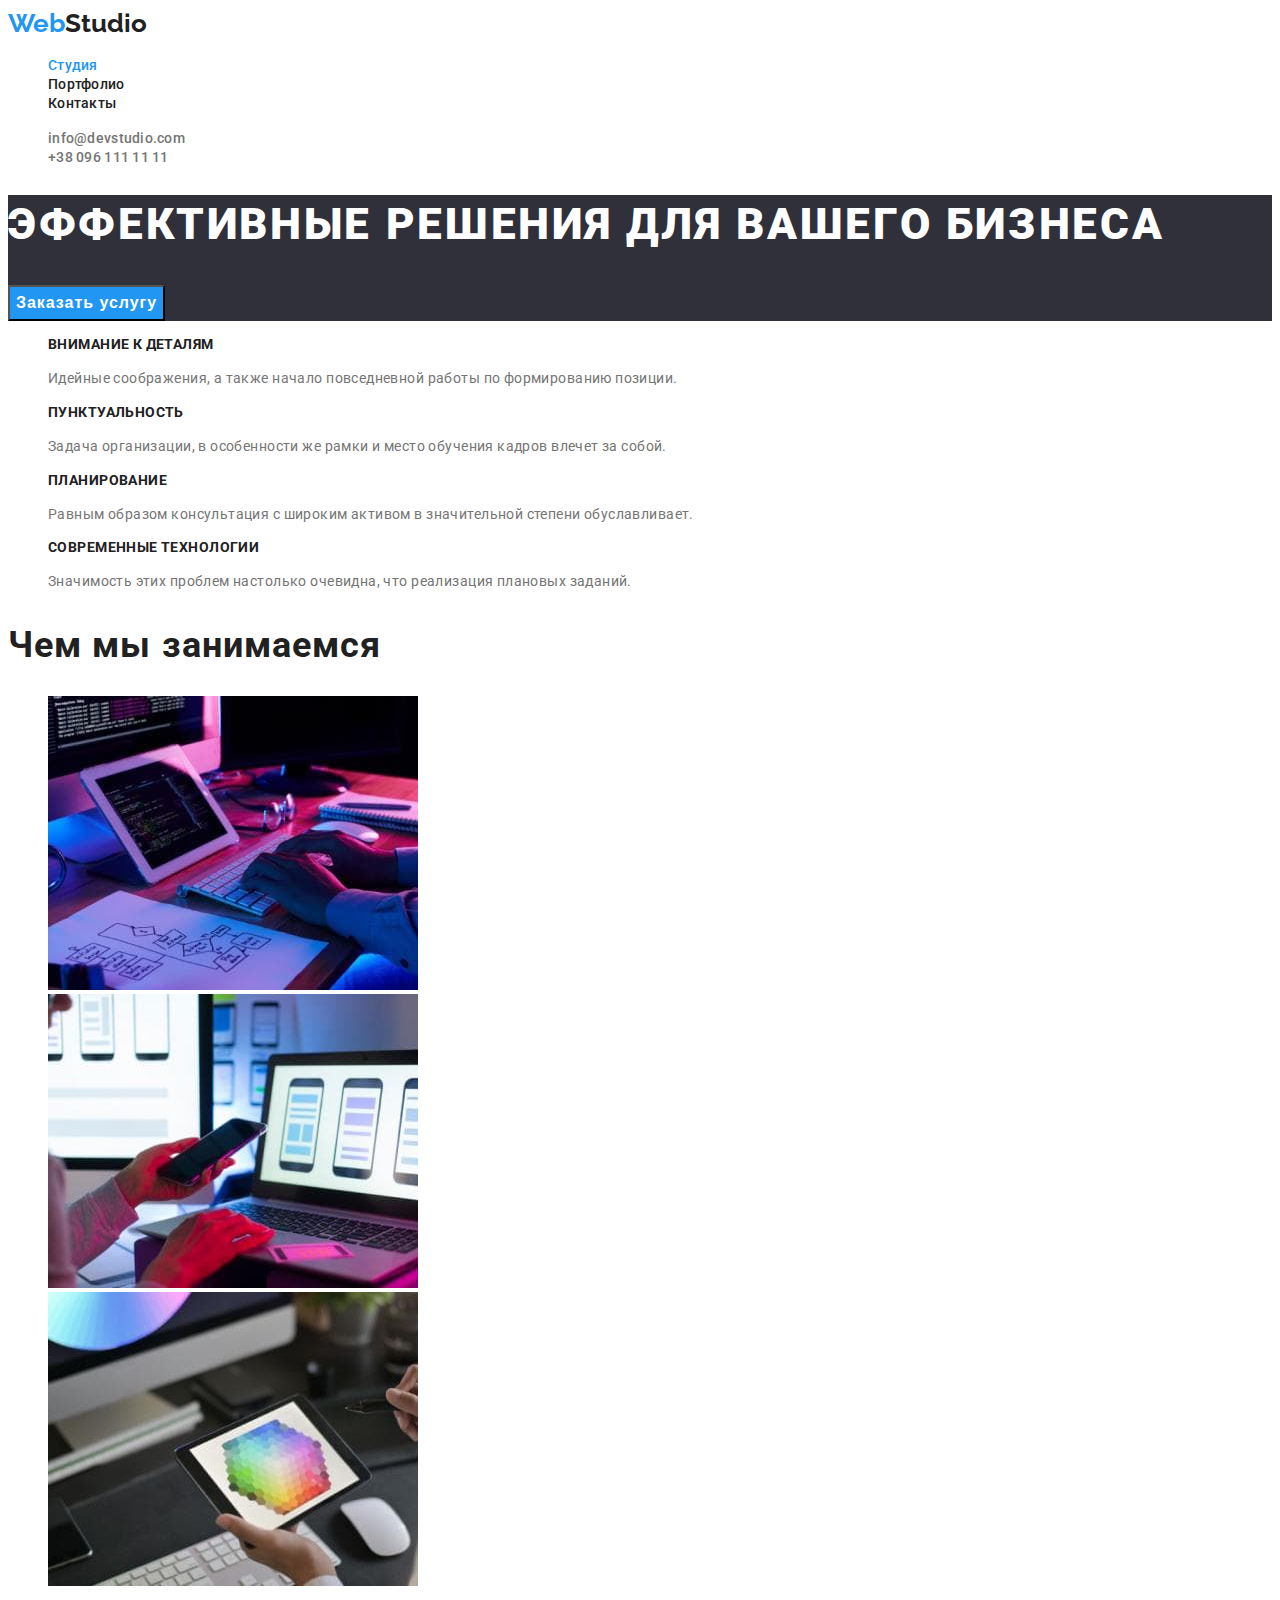
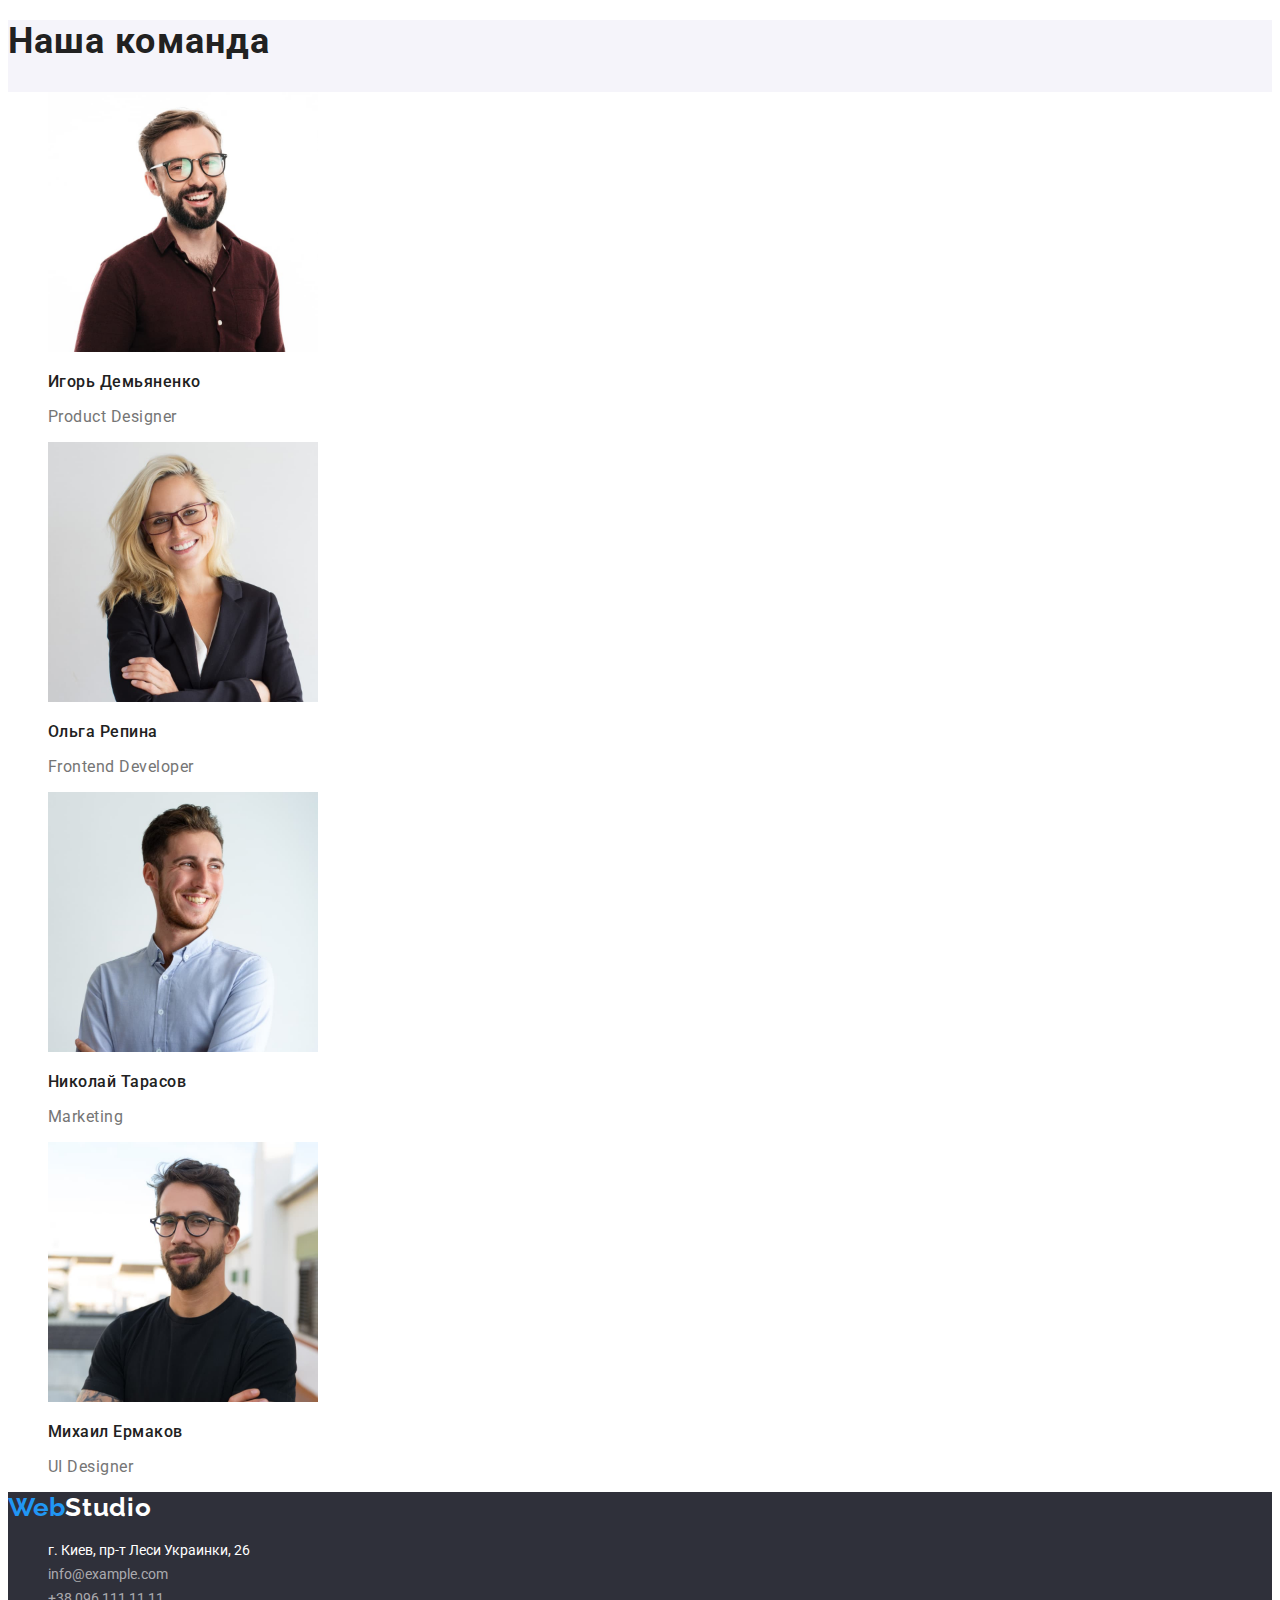
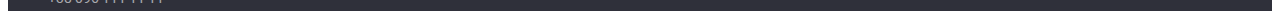
==== index.html @ 11a01b20 "hw3" ====
<!DOCTYPE html>
<html lang="ru">
  <head>
    <meta charset="UTF-8" />
    <meta http-equiv="X-UA-Compatible" content="IE=edge" />
    <meta name="viewport" content="width=device-width, initial-scale=1.0" />
    <title>Студия</title>
    <link href="https://fonts.googleapis.com/css2?family=Raleway:wght@700&family=Roboto:wght@400;500;700;900&display=swap" rel="stylesheet">
    <link rel="stylesheet" href="./css/styles.css">
  </head>
  <body>
    <header class="header">
      <a href="./index.html" class="logo"> Web<span class="studio">Studio</span> </a>
      <nav >
        <ul class="site-nav-list">
          <li><a href="./index.html" class="nav-link-current">Студия</a></li>
          <li><a href="./portfolio.html" class="nav-link">Портфолио</a></li>
          <li><a href="" class="nav-link">Контакты</a></li>
        </ul>
      </nav>
      <ul class="contacts">
      <li><a href="mailto:info@devstudio.com" class="mail">info@devstudio.com</a></li>
      <li><a href="tel:+380961111111" class="phone">+38 096 111 11 11</a></li>
      </ul>
    </header>
    <main >
      <section class="main-section">
        <h1 class="main-title"> Эффективные решения для вашего бизнеса</h1>
        <button type="button" class="button" >Заказать услугу</button>
      </section>

      <section>
        <!-- <h2>Особености</h2> -->
        <ul class="features">
          <li class="features-item"> <h3 class="features-title">Внимание к деталям</h3>
          <p class="features-text">Идейные соображения, а также начало повседневной работы по формированию позиции.</p></li>
          <li class="features-item"><h3 class="features-title"> Пунктуальность</h3>
          <p class="features-text">Задача организации, в особенности же рамки и место обучения кадров влечет за собой.</p> </li>
          <li class="features-item"><h3 class="features-title"> Планирование</h3>
          <p class="features-text">Равным образом консультация с широким активом в значительной степени обуславливает.</p> </li>
          <li class="features-item"><h3 class="features-title"> Современные технологии</h3>
          <p class="features-text">Значимость этих проблем настолько очевидна, что реализация плановых заданий.</p></li>
        </ul>
      </section>

      <section>
        <h2 class="title">Чем мы занимаемся</h2>

        <ul >
          <li><img src="./image/photo_1.jpg" alt="написание кода" width="370" /></li>
          <li><img src="./image/photo_2.jpg" alt="создание интерфейса" width="370" /></li>
          <li><img src="./image/photo_3.jpg" alt="дизайн" width="370" /></li>
        </ul>
      </section>

      <section class="our-team-section">
        <h2 class="title">Наша команда</h2>
        <ul class="our-team">
          <li class="team-item"><img src="./image/img_1.jpg" alt="Игорь Демьяненко" width="270" />
          <h3 class="team-title">Игорь Демьяненко</h3>
          <p class="team-text">Product Designer</p>
        </li>

          <li class="team-item"><img src="./image/img_2.jpg" alt="Ольга Репина" width="270" />
          <h3 class="team-title">Ольга Репина</h3>
          <p  class="team-text">Frontend Developer</p>
        </li>

          <li class="team-item"><img src="./image/img_3.jpg" alt="Николай Тарасов" width="270" />
          <h3 class="team-title">Николай Тарасов</h3>
           <p class="team-text">Marketing</p>
        </li>

          <li class="team-item"><img src="./image/img_4.jpg" alt="Михаил Ермаков" width="270" />
          <h3 class="team-title">Михаил Ермаков</h3>
           <p class="team-text">UI Designer</p>
        </li>
        </ul>
      </section>
      <footer class="footer">
        <a href="./index.html" class="logo">Web<span class="footer-studio">Studio</span> </a>
        <address>
          <ul class="contacts">
          <li><a href="https://goo.gl/maps/DuqMqpGjKm9cCFHp8" target="_blank" rel="noopener, noindex, nofollow" class="location">г. Киев, пр-т Леси Украинки, 26</a></li>
          <li><a href="mailto:info@example.com" class="footer-mail">info@example.com </a></li>
          <li><a href="tel:+380961111111" class="footer-phone">+38 096 111 11 11</a></li>
        </ul>
        </address>
      </footer>
    </main>
  </body>
</html>
---- css/styles.css ----
:root {
    --primary-text-color: #212121;
    --title-text-color: #757575;
    --accent-color: #2196F3;
    --primary-bg-color:#FFFFFF; 
    --bg-color: #2F303A;
    --bg-color-item: #EEEEEE;
    --buttons-bg-color: #F5F4FA;


}

body {
    font-family: 'Roboto', sans-serif;
    background-color: var(--primary-bg-color) ;
   
}
.logo {
    font-family: 'Raleway', sans-serif;
    font-weight: 700;
    font-size: 26px;
    line-height: 1.19;
    color: var(--accent-color);
    text-decoration: none;
}
.header {
    background-color: var(--primary-bg-color);
    cursor: pointer;
}
.main-section {
    background-color: var(--bg-color);
    color: var(--primary-bg-color);
}
.studio {
    color: var(--primary-text-color);
}

.main-title {
    font-weight: 900;
font-size: 44px;
line-height: 1.36;
letter-spacing: 0.06em;
text-transform: uppercase;
color: var(--primary-bg-color);
}

ul {
    list-style: none;
}
.nav-link {
    font-family: 'Roboto';
    font-style: normal;
    font-weight: 500;
    font-size: 14px;
    line-height: 1.14;
    letter-spacing: 0.02em;
    color: var(--primary-text-color) ;
    text-decoration: none;
}
.nav-link:hover,
.nav-link:focus {
    color: var(--accent-color);
}

.nav-link-current {
    font-family: 'Roboto';
    font-weight: 500;
    font-size: 14px;
    line-height: 1.14;
    letter-spacing: 0.02em;
    color: var(--accent-color);
    text-decoration: none;
}
.mail,
.phone {
    font-family: 'Roboto';
    font-style: normal;
    font-weight: 500;
    font-size: 14px;
    line-height: 1.14;
    letter-spacing: 0.02em;
    color: var(--title-text-color);
    text-decoration: none;
}
.mail:hover, 
.phone:hover {
    color: var(--accent-color);
}
.button {
    font-weight: 700;
    font-size: 16px;
    line-height: 1.88;
    display: flex;
    align-items: center;
    text-align: center;
    letter-spacing: 0.06em;
    color: var(--primary-bg-color);
    background-color: var(--accent-color);
}
.features-title {
    font-weight: 700;
    font-size: 14px;
    line-height: 1.14;
    letter-spacing: 0.03em;
    text-transform: uppercase;   
    color: var(--primary-text-color);
}
.features-text {
    font-weight: 400;
    font-size: 14px;
    line-height: 1.71;
    letter-spacing: 0.03em;
    color: var(--title-text-color);
}

.title {
    font-weight: 700;
    font-size: 36px;
    line-height: 1.17;
    letter-spacing: 0.03em;
    color: var(--primary-text-color);
}
.our-team-section {
    background-color: var(--buttons-bg-color);
}

.our-team {
    background-color: var(--primary-bg-color);
}
.team-title {
    font-weight: 500;
font-size: 16px;
line-height: 1.19;

letter-spacing: 0.03em;
color: var(--primary-text-color);
}

.team-text {
    font-weight: 400;
    font-size: 16px;
    line-height: 1.19;
    letter-spacing: 0.03em;
    color: var(--title-text-color);
}
.footer {
    background: var(--bg-color);
}

.footer-studio {
    font-weight: 700;
    font-size: 26px;
    line-height: 1.19;
    letter-spacing: 0.03em;
    color: var(--primary-bg-color);
}
.location {
     font-style: normal;
    font-size: 14px;
    line-height: 1.71;

    color: var(--primary-bg-color);
    text-decoration: none;
}
.footer-mail,
.footer-phone {
    font-style: normal;
    font-size: 14px;
    line-height: 1.71;
    color: rgba(255, 255, 255, 0.6);
    text-decoration: none;
}
.portfolio-button {
    background: var(--buttons-bg-color);
    color: var(--primary-text-color);
    font-weight: 500;
    font-size: 16px;
    line-height: 1.63; 
    letter-spacing: 0.03em;
    cursor: pointer;
}
.portfolio-button:hover, 
.portfolio-button:focus {
    color: var(--primary-bg-color);
    background: var(--accent-color);
}
.our-portfolio-item {
    background-color: var(--bg-color-item);
}
.our-portfolio-title {
    font-weight: 700;
    font-size: 18px;
    line-height: 2;
    letter-spacing: 0.06em;
    color: var(--primary-text-color);
}
.our-portfolio-text {
    font-weight: 400;
    font-size: 16px;
    line-height: 1.88;
    letter-spacing: 0.03em;
    color: var(--title-text-color);
}
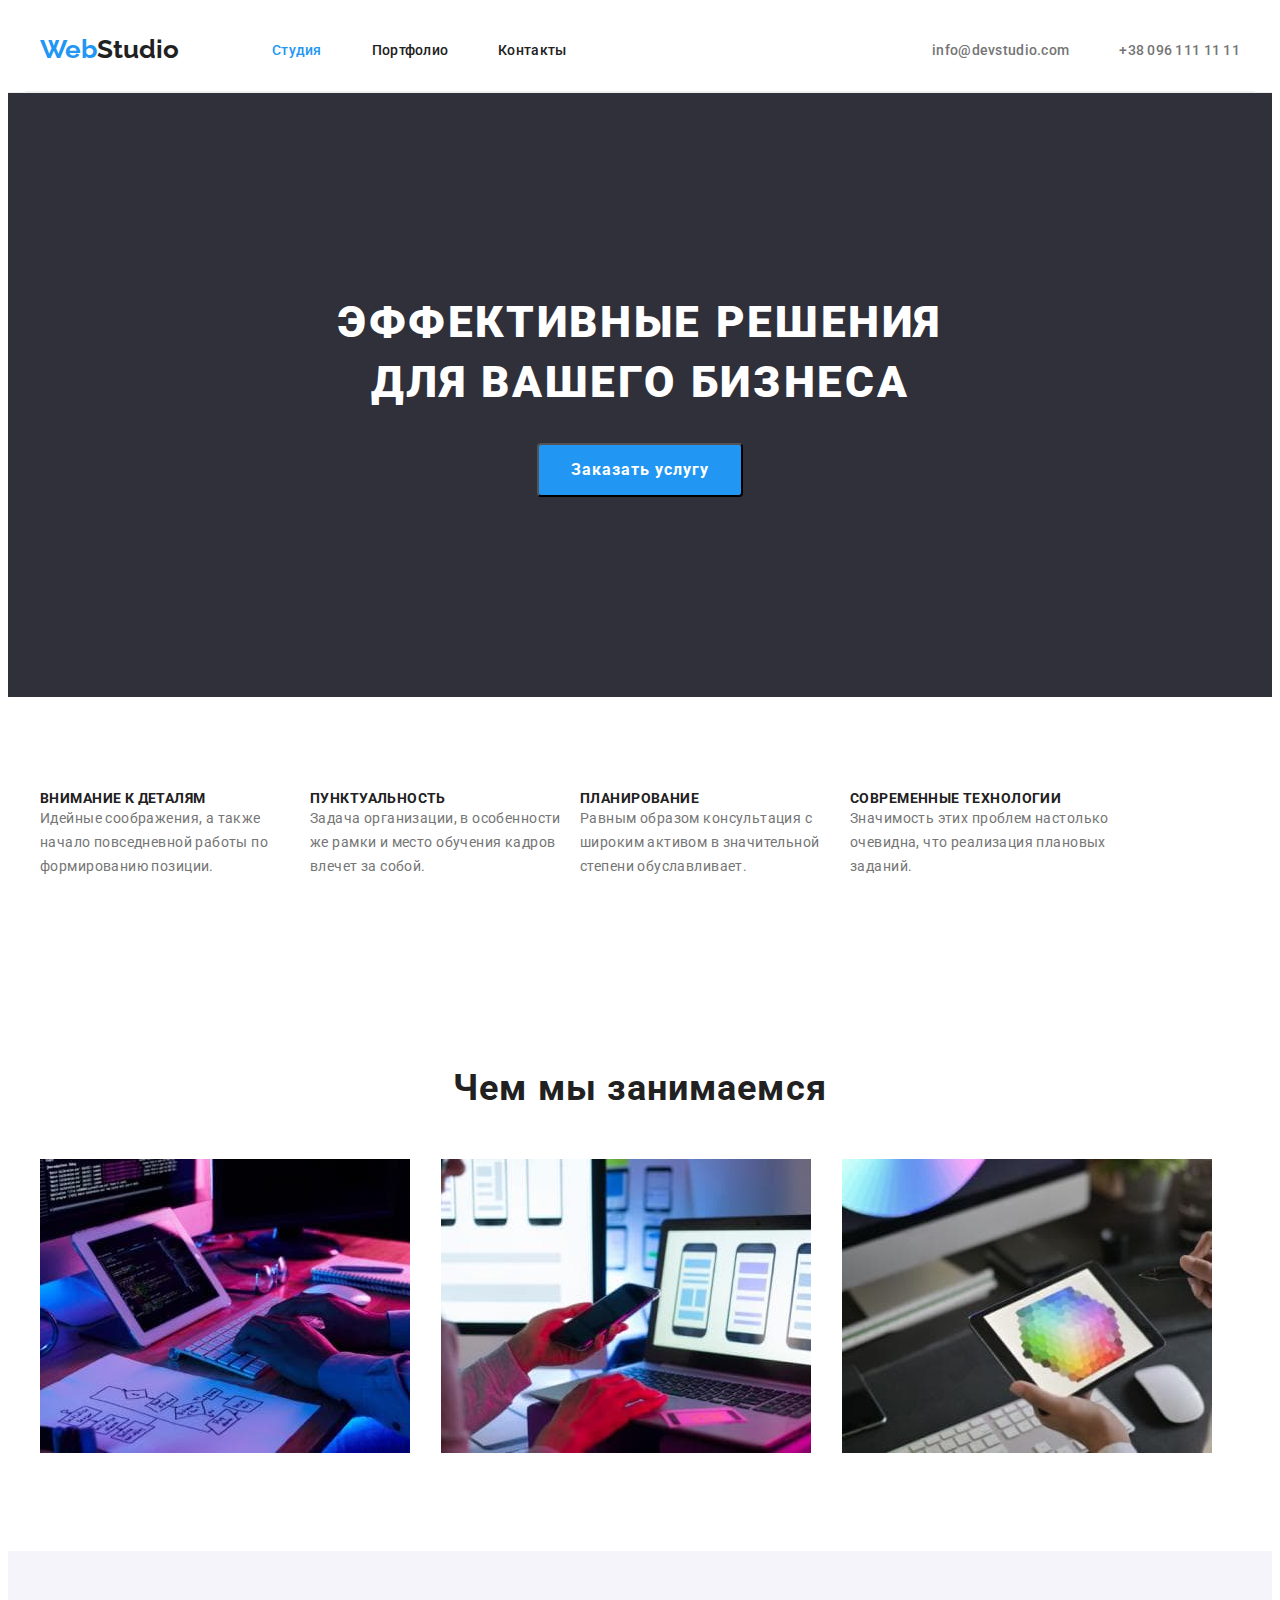
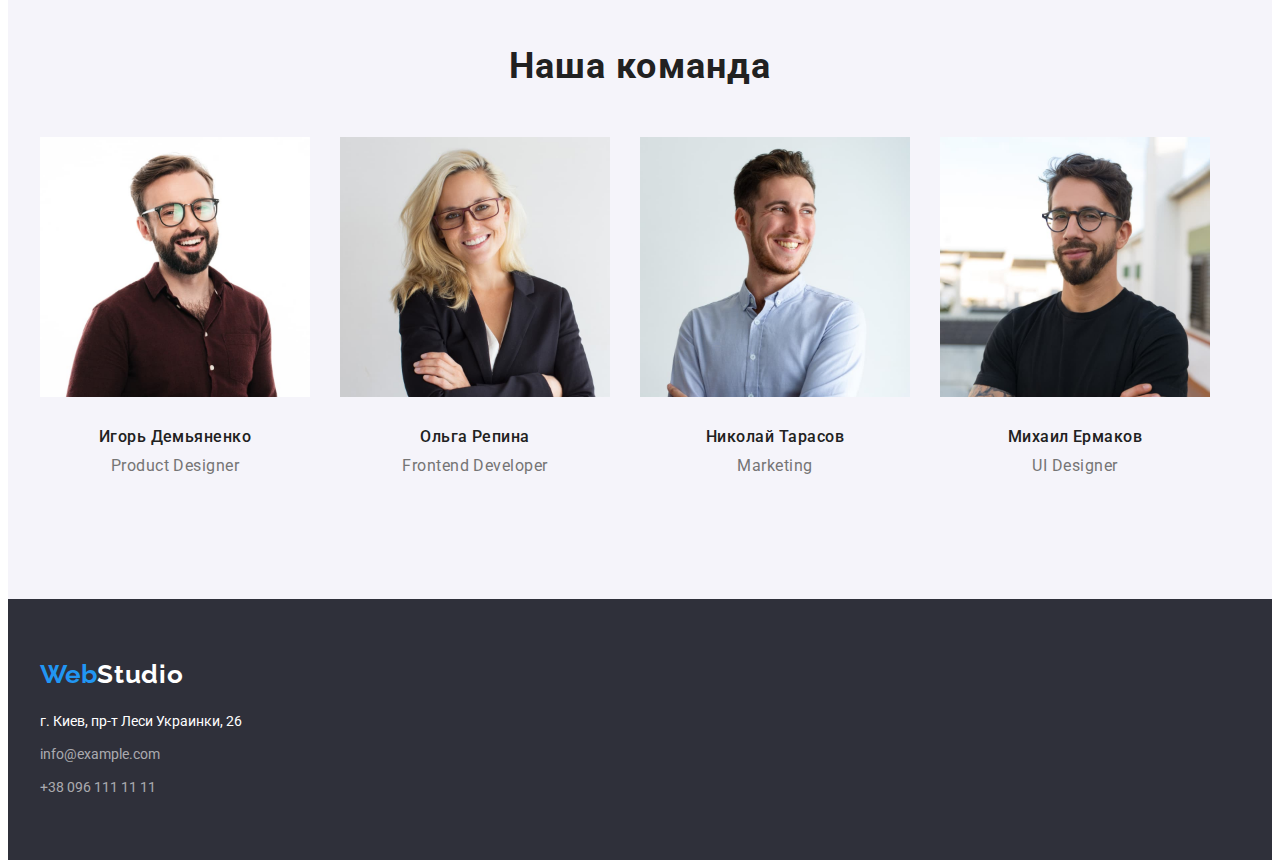
==== commit 7815fe1f: "hw-3" ====
--- a/index.html
+++ b/index.html
@@ -6,12 +6,14 @@
     <meta name="viewport" content="width=device-width, initial-scale=1.0" />
     <title>Студия</title>
     <link href="https://fonts.googleapis.com/css2?family=Raleway:wght@700&family=Roboto:wght@400;500;700;900&display=swap" rel="stylesheet">
+    <link rel="stylesheet" href="https://cdnjs.cloudflare.com/ajax/libs/modern-normalize/1.1.0/modern-normalize.min.css" integrity="sha512-wpPYUAdjBVSE4KJnH1VR1HeZfpl1ub8YT/NKx4PuQ5NmX2tKuGu6U/JRp5y+Y8XG2tV+wKQpNHVUX03MfMFn9Q==" crossorigin="anonymous" referrerpolicy="no-referrer" />
     <link rel="stylesheet" href="./css/styles.css">
   </head>
   <body>
     <header class="header">
-      <a href="./index.html" class="logo"> Web<span class="studio">Studio</span> </a>
-      <nav >
+      <div class="container header"> 
+         <nav class="site-nav">
+      <a href="./index.html" class="logo">Web<span class="studio">Studio</span> </a>
         <ul class="site-nav-list">
           <li><a href="./index.html" class="nav-link-current">Студия</a></li>
           <li><a href="./portfolio.html" class="nav-link">Портфолио</a></li>
@@ -19,18 +21,23 @@
         </ul>
       </nav>
       <ul class="contacts">
-      <li><a href="mailto:info@devstudio.com" class="mail">info@devstudio.com</a></li>
-      <li><a href="tel:+380961111111" class="phone">+38 096 111 11 11</a></li>
+      <li><a href="mailto:info@devstudio.com" class="link">info@devstudio.com</a></li>
+      <li><a href="tel:+380961111111" class="link">+38 096 111 11 11</a></li>
       </ul>
+      </div>
     </header>
+    
     <main >
       <section class="main-section">
+        <div class="container">
         <h1 class="main-title"> Эффективные решения для вашего бизнеса</h1>
         <button type="button" class="button" >Заказать услугу</button>
+        </div>
       </section>
 
-      <section>
-        <!-- <h2>Особености</h2> -->
+      <section class="features-section">
+        <div class="container">
+        <h2 class="title hidden">Особености</h2>
         <ul class="features">
           <li class="features-item"> <h3 class="features-title">Внимание к деталям</h3>
           <p class="features-text">Идейные соображения, а также начало повседневной работы по формированию позиции.</p></li>
@@ -41,51 +48,65 @@
           <li class="features-item"><h3 class="features-title"> Современные технологии</h3>
           <p class="features-text">Значимость этих проблем настолько очевидна, что реализация плановых заданий.</p></li>
         </ul>
+        </div>
       </section>
 
-      <section>
+      <section class="work-section">
+        <div class="container">
         <h2 class="title">Чем мы занимаемся</h2>
-
-        <ul >
+        <ul class="work-list">
           <li><img src="./image/photo_1.jpg" alt="написание кода" width="370" /></li>
           <li><img src="./image/photo_2.jpg" alt="создание интерфейса" width="370" /></li>
           <li><img src="./image/photo_3.jpg" alt="дизайн" width="370" /></li>
         </ul>
+        </div>
       </section>
 
       <section class="our-team-section">
+        <div class="container">
         <h2 class="title">Наша команда</h2>
         <ul class="our-team">
           <li class="team-item"><img src="./image/img_1.jpg" alt="Игорь Демьяненко" width="270" />
+            <div class="team-box">
           <h3 class="team-title">Игорь Демьяненко</h3>
           <p class="team-text">Product Designer</p>
+        </div>
         </li>
 
           <li class="team-item"><img src="./image/img_2.jpg" alt="Ольга Репина" width="270" />
+            <div class="team-box">
           <h3 class="team-title">Ольга Репина</h3>
           <p  class="team-text">Frontend Developer</p>
+        </div>
         </li>
 
           <li class="team-item"><img src="./image/img_3.jpg" alt="Николай Тарасов" width="270" />
+            <div class="team-box">
           <h3 class="team-title">Николай Тарасов</h3>
            <p class="team-text">Marketing</p>
+           </div>
         </li>
 
           <li class="team-item"><img src="./image/img_4.jpg" alt="Михаил Ермаков" width="270" />
+            <div class="team-box">
           <h3 class="team-title">Михаил Ермаков</h3>
            <p class="team-text">UI Designer</p>
+           </div>
         </li>
         </ul>
+        </div>
       </section>
       <footer class="footer">
-        <a href="./index.html" class="logo">Web<span class="footer-studio">Studio</span> </a>
+        <div class="container"> 
+        <a href="./index.html" class="logo footer-logo">Web<span class="footer-studio">Studio</span> </a>
         <address>
-          <ul class="contacts">
+          <ul class="footer-contacts">
           <li><a href="https://goo.gl/maps/DuqMqpGjKm9cCFHp8" target="_blank" rel="noopener, noindex, nofollow" class="location">г. Киев, пр-т Леси Украинки, 26</a></li>
-          <li><a href="mailto:info@example.com" class="footer-mail">info@example.com </a></li>
-          <li><a href="tel:+380961111111" class="footer-phone">+38 096 111 11 11</a></li>
+          <li><a href="mailto:info@example.com" class="footer-link">info@example.com </a></li>
+          <li><a href="tel:+380961111111" class="footer-link">+38 096 111 11 11</a></li>
         </ul>
         </address>
+        </div>
       </footer>
     </main>
   </body>
--- a/css/styles.css
+++ b/css/styles.css
@@ -6,47 +6,80 @@
     --bg-color: #2F303A;
     --bg-color-item: #EEEEEE;
     --buttons-bg-color: #F5F4FA;
-
-
-}
-
+    --border-box: #eeeeee;
+}
 body {
     font-family: 'Roboto', sans-serif;
-    background-color: var(--primary-bg-color) ;
-   
-}
-.logo {
-    font-family: 'Raleway', sans-serif;
-    font-weight: 700;
-    font-size: 26px;
-    line-height: 1.19;
-    color: var(--accent-color);
-    text-decoration: none;
-}
+    background-color: var(--primary-bg-color) ;   
+}
+.container {
+    width: 1200px;
+    padding-right: 15px;
+    padding-left: 15px;
+    margin: 0 auto;
+}
+
+p,h1,h2,h3,h4,h5,h6 {
+    margin: 0;
+}
+
+img { 
+    display: block;
+}
+
+/* Header  */
+
 .header {
     background-color: var(--primary-bg-color);
     cursor: pointer;
-}
-.main-section {
-    background-color: var(--bg-color);
-    color: var(--primary-bg-color);
-}
+    border-bottom: 1px solid var(--border-box);  
+}
+
+.container.header{
+    display: flex;
+    align-items: center;
+}
+
+.logo {
+    font-family: 'Raleway', sans-serif;
+    font-weight: 700;
+    font-size: 26px;
+    line-height: 1.19;
+    color: var(--accent-color);
+    text-decoration: none;
+   
+}
+
 .studio {
     color: var(--primary-text-color);
 }
 
-.main-title {
-    font-weight: 900;
-font-size: 44px;
-line-height: 1.36;
-letter-spacing: 0.06em;
-text-transform: uppercase;
-color: var(--primary-bg-color);
-}
-
 ul {
-    list-style: none;
-}
+    margin: 0;
+    padding-left: 0;
+    list-style: none; 
+}
+.site-nav {
+  align-items: center;
+  display: flex;
+}
+
+.site-nav-list,
+.contacts {
+  display: flex; 
+  margin: 0;
+  padding-top: 32px;
+  padding-bottom: 32px;
+}
+
+
+.site-nav-list {
+    margin-left: 93px;
+}
+.site-nav-list li+li {
+    margin-left: 50px;
+}
+
 .nav-link {
     font-family: 'Roboto';
     font-style: normal;
@@ -62,18 +95,20 @@
     color: var(--accent-color);
 }
 
-.nav-link-current {
-    font-family: 'Roboto';
+.nav-link-current {   
     font-weight: 500;
     font-size: 14px;
     line-height: 1.14;
     letter-spacing: 0.02em;
     color: var(--accent-color);
     text-decoration: none;
-}
-.mail,
-.phone {
-    font-family: 'Roboto';
+   
+}
+.nav-link,
+.nav-link-current {
+    position: relative;
+}
+.link {
     font-style: normal;
     font-weight: 500;
     font-size: 14px;
@@ -81,22 +116,70 @@
     letter-spacing: 0.02em;
     color: var(--title-text-color);
     text-decoration: none;
-}
-.mail:hover, 
-.phone:hover {
-    color: var(--accent-color);
-}
+    
+} 
+.link:hover,
+.link:focus {
+    color: var(--accent-color);
+}
+
+.contacts li+li {
+   margin-left: 50px;
+}
+.contacts {
+    margin-left: auto;
+}
+
+/* Main section */
+
+.main-section {
+    text-align: center;
+    background-color: var(--bg-color);
+    color: var(--primary-bg-color);
+    padding-top: 200px;
+padding-bottom: 200px;
+
+}
+.main-title {
+    font-weight: 900;
+    font-size: 44px;
+    line-height: 1.36;
+    letter-spacing: 0.06em;
+    text-transform: uppercase;
+    color: var(--primary-bg-color);
+    width: 696px;
+    margin: 0 auto 30px auto;
+}
+
 .button {
+    font-family: 'Roboto', sans-serif;
     font-weight: 700;
     font-size: 16px;
     line-height: 1.88;
-    display: flex;
     align-items: center;
     text-align: center;
     letter-spacing: 0.06em;
     color: var(--primary-bg-color);
     background-color: var(--accent-color);
-}
+    border-radius: 4px;
+    padding: 10px 32px;
+    cursor: pointer;
+}
+
+/* Features */
+
+.features-section {
+    padding-top: 94px;
+    padding-bottom: 94px;
+}
+.features {
+    display: flex;
+    padding-left: 0;
+} 
+.features li{
+    width: 270px;
+}
+
 .features-title {
     font-weight: 700;
     font-size: 14px;
@@ -110,30 +193,78 @@
     font-size: 14px;
     line-height: 1.71;
     letter-spacing: 0.03em;
-    color: var(--title-text-color);
-}
+    color: var(--title-text-color);  
+}
+
 
 .title {
     font-weight: 700;
     font-size: 36px;
     line-height: 1.17;
     letter-spacing: 0.03em;
-    color: var(--primary-text-color);
-}
+    color: var(--primary-text-color);  
+    margin-top: 0;
+    margin-bottom: 50px;
+    text-align: center;
+}
+.title.hidden {
+    position: absolute;
+    width: 1px;
+    height: 1px;
+    margin: -1px;
+    border: 0;
+    padding: 0;
+    white-space: nowrap;
+    clip-path: inset(100%);
+    clip: rect(0 0 0 0);
+    overflow: hidden;
+}
+
+/* Our work */
+.work-section,
+.project-section {
+    padding-top: 94px;
+    padding-bottom: 94px;
+}
+.work-list li {
+    display: inline-block;
+    margin-right: -3px;
+}
+.work-list li+li {
+    margin-left: 30px;
+}
+/* Our team*/
+
 .our-team-section {
+    background-color: var(--buttons-bg-color); 
+    padding-top: 94px;
+    padding-bottom: 94px;
+}
+.our-team {
     background-color: var(--buttons-bg-color);
-}
-
-.our-team {
-    background-color: var(--primary-bg-color);
-}
+    display: flex;
+    padding-left: 0;
+    margin-bottom: 0;
+    margin-top: 0;
+}
+.our-team li+li {
+    margin-left: 30px;
+}
+
+.team-box {
+    padding-top: 30px;
+    padding-bottom: 30px;
+}
+
 .team-title {
     font-weight: 500;
-font-size: 16px;
-line-height: 1.19;
-
-letter-spacing: 0.03em;
-color: var(--primary-text-color);
+    font-size: 16px;
+    line-height: 1.19;
+    letter-spacing: 0.03em;
+    color: var(--primary-text-color); 
+    margin-bottom: 10px; 
+    margin-top: 0;
+    text-align: center;
 }
 
 .team-text {
@@ -142,9 +273,19 @@
     line-height: 1.19;
     letter-spacing: 0.03em;
     color: var(--title-text-color);
-}
+    text-align: center;
+}
+
+/* Footer */
+
 .footer {
-    background: var(--bg-color);
+    background: var(--bg-color); 
+    padding-top: 60px;
+    padding-bottom: 60px; 
+}
+.logo.footer-logo {
+    display: block;
+    margin-bottom: 20px;
 }
 
 .footer-studio {
@@ -152,24 +293,48 @@
     font-size: 26px;
     line-height: 1.19;
     letter-spacing: 0.03em;
-    color: var(--primary-bg-color);
-}
+    color: var(--primary-bg-color); 
+    
+}
+
 .location {
      font-style: normal;
     font-size: 14px;
     line-height: 1.71;
-
-    color: var(--primary-bg-color);
-    text-decoration: none;
-}
-.footer-mail,
-.footer-phone {
+    color: var(--primary-bg-color);
+    text-decoration: none;   
+}
+.location:hover,
+.location:focus {
+    color: var(--accent-color);
+}
+.footer-contacts {
+    padding-left: 0;
+}
+.footer-contacts li+li {
+    margin-top: 9px;
+}
+
+.footer-link {
     font-style: normal;
     font-size: 14px;
     line-height: 1.71;
     color: rgba(255, 255, 255, 0.6);
-    text-decoration: none;
-}
+    text-decoration: none;   
+}
+.footer-link:hover,
+.footer-link:focus {
+    color: var(--accent-color);
+}
+
+
+/* portfolio */
+.portfolio-buttons {
+    margin: 0 auto 50px;
+    display: flex;
+    justify-content: center;
+}
+
 .portfolio-button {
     background: var(--buttons-bg-color);
     color: var(--primary-text-color);
@@ -178,21 +343,48 @@
     line-height: 1.63; 
     letter-spacing: 0.03em;
     cursor: pointer;
+    text-align: center;
+    padding: 0 22px;
+    margin-left: 8px;
+    
 }
 .portfolio-button:hover, 
 .portfolio-button:focus {
     color: var(--primary-bg-color);
     background: var(--accent-color);
 }
-.our-portfolio-item {
-    background-color: var(--bg-color-item);
-}
+.our-portfolio {
+    display: flex;
+    flex-wrap: wrap;
+    cursor: pointer;
+}
+.our-portfolio li:not(:nth-of-type(3n)) {
+    margin-right: 30px;
+}
+.our-portfolio li:not(:nth-last-child(-n + 3)) {
+    margin-bottom: 30px;
+}
+
+.portfolio-link {
+    text-decoration: none;
+}
+.project-box {
+    padding: 20px 24px;
+    border-bottom: 1px solid var(--border-box);
+    border-right:1px solid var(--border-box) ;
+    border-left: 1px solid var(--border-box);
+    
+}
+
 .our-portfolio-title {
     font-weight: 700;
     font-size: 18px;
     line-height: 2;
     letter-spacing: 0.06em;
     color: var(--primary-text-color);
+    
+  
+  
 }
 .our-portfolio-text {
     font-weight: 400;
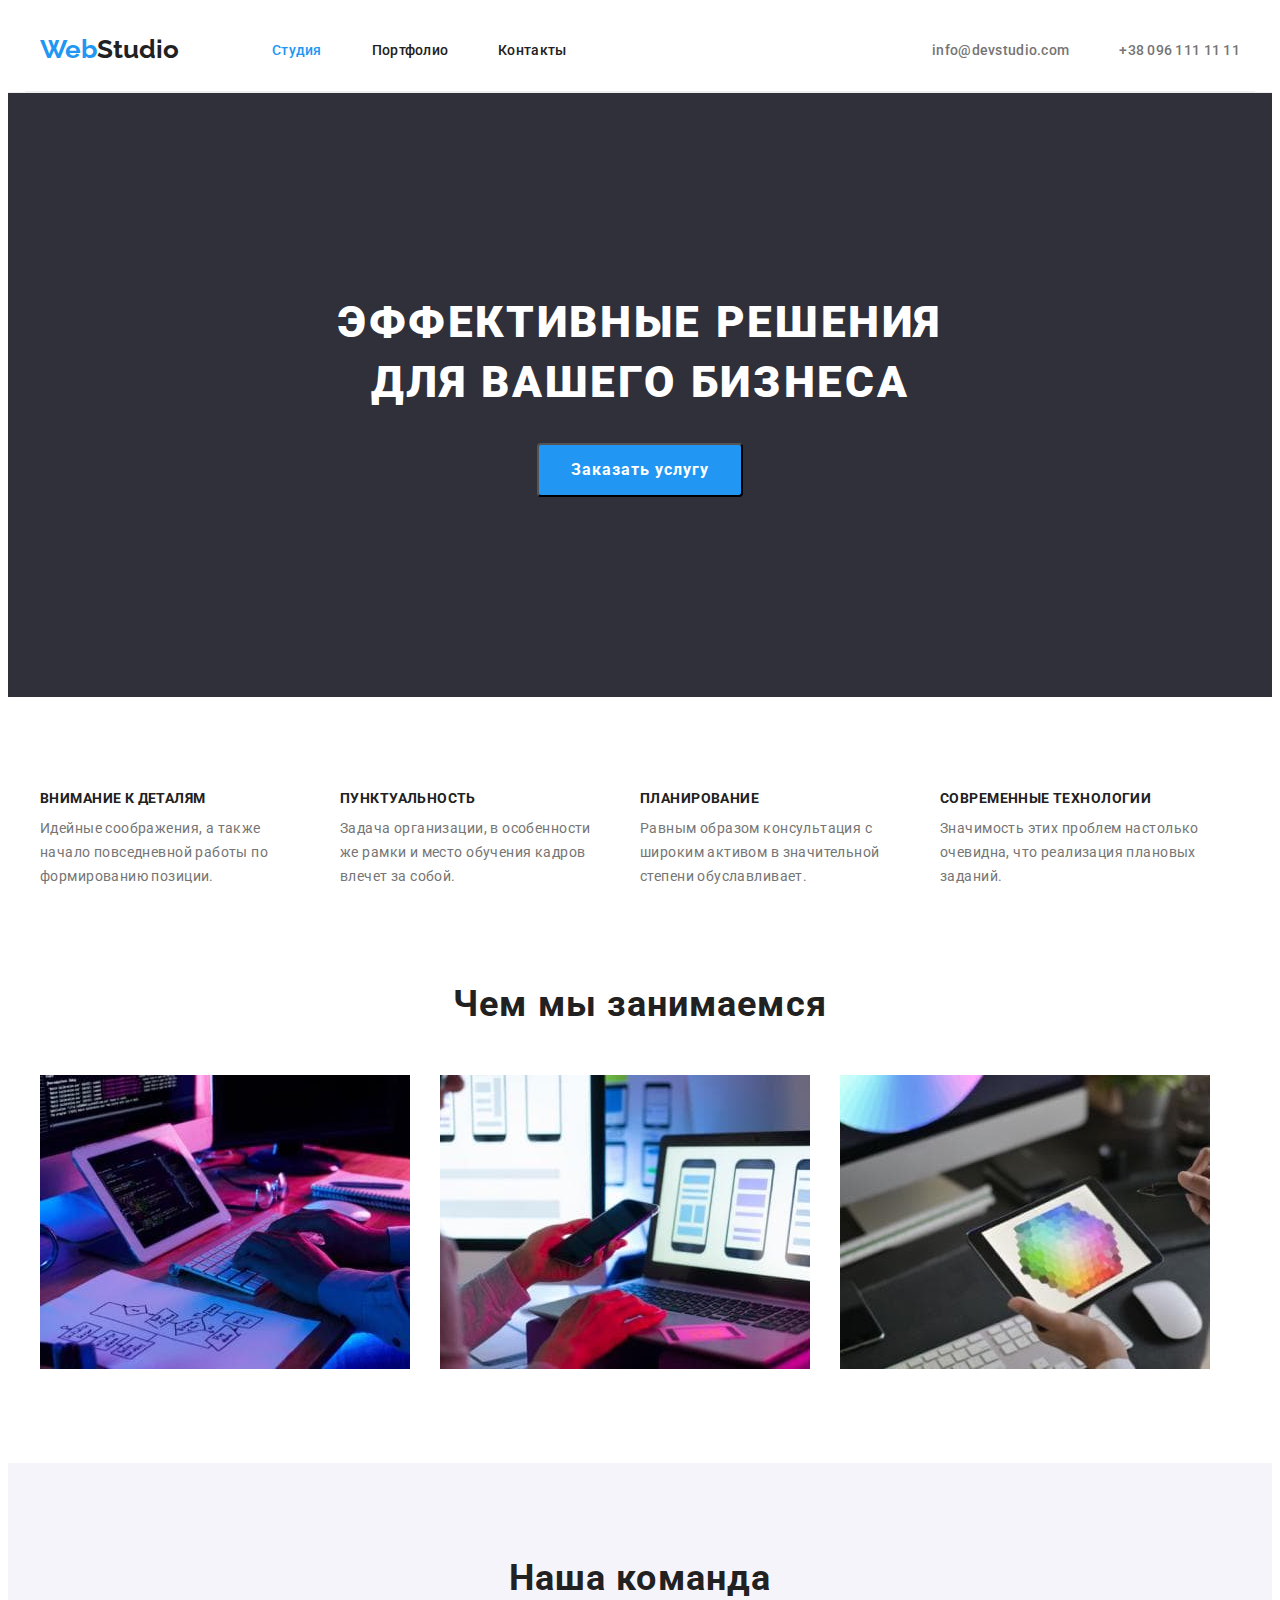
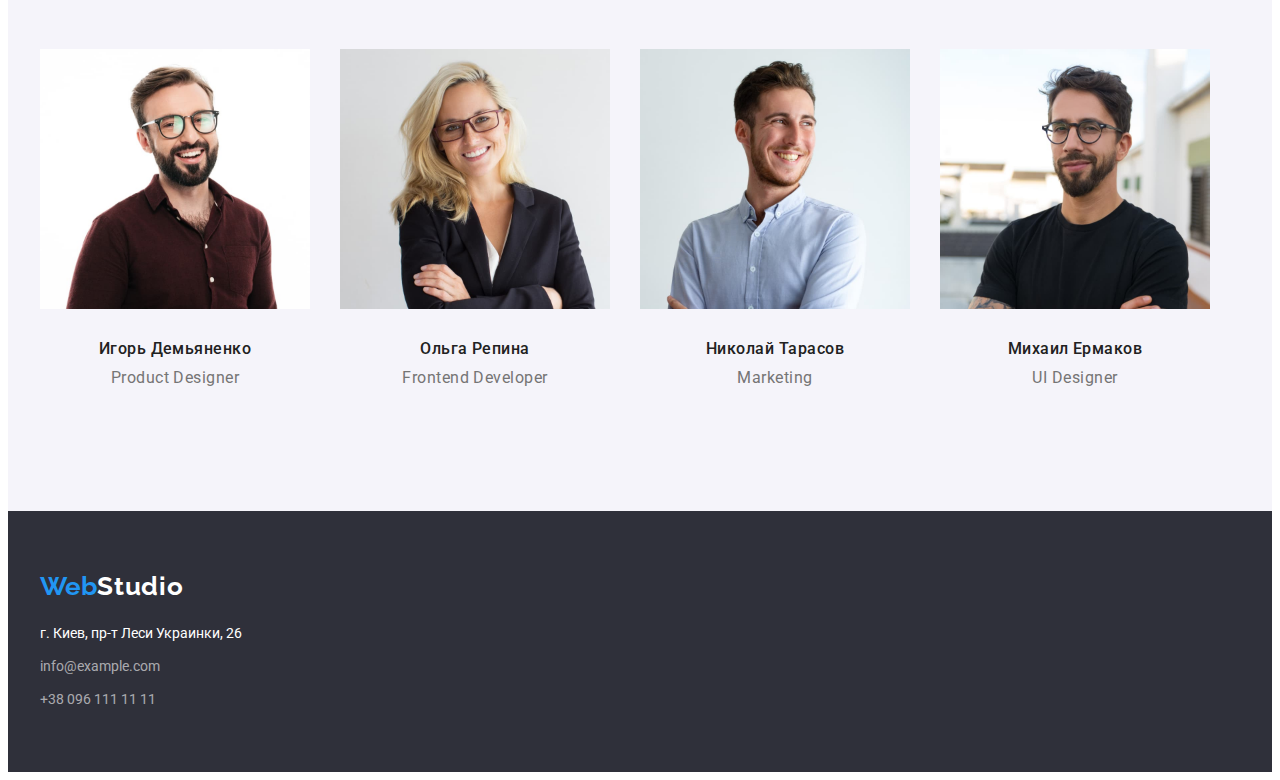
==== commit d87af0cc: "hw-3" ====
--- a/index.html
+++ b/index.html
@@ -35,7 +35,7 @@
         </div>
       </section>
 
-      <section class="features-section">
+      <section class="section">
         <div class="container">
         <h2 class="title hidden">Особености</h2>
         <ul class="features">
@@ -51,7 +51,7 @@
         </div>
       </section>
 
-      <section class="work-section">
+      <section class=" section work-section">
         <div class="container">
         <h2 class="title">Чем мы занимаемся</h2>
         <ul class="work-list">
@@ -62,7 +62,7 @@
         </div>
       </section>
 
-      <section class="our-team-section">
+      <section class="section our-team-section">
         <div class="container">
         <h2 class="title">Наша команда</h2>
         <ul class="our-team">
@@ -96,6 +96,7 @@
         </ul>
         </div>
       </section>
+      </main>
       <footer class="footer">
         <div class="container"> 
         <a href="./index.html" class="logo footer-logo">Web<span class="footer-studio">Studio</span> </a>
@@ -108,6 +109,6 @@
         </address>
         </div>
       </footer>
-    </main>
+    
   </body>
 </html>
--- a/css/styles.css
+++ b/css/styles.css
@@ -31,7 +31,6 @@
 
 .header {
     background-color: var(--primary-bg-color);
-    cursor: pointer;
     border-bottom: 1px solid var(--border-box);  
 }
 
@@ -47,7 +46,7 @@
     line-height: 1.19;
     color: var(--accent-color);
     text-decoration: none;
-   
+    cursor: default;
 }
 
 .studio {
@@ -75,6 +74,7 @@
 
 .site-nav-list {
     margin-left: 93px;
+    
 }
 .site-nav-list li+li {
     margin-left: 50px;
@@ -168,7 +168,7 @@
 
 /* Features */
 
-.features-section {
+.section {
     padding-top: 94px;
     padding-bottom: 94px;
 }
@@ -176,6 +176,9 @@
     display: flex;
     padding-left: 0;
 } 
+.features-item:not(:last-child){
+    margin-right: 30px;
+}
 .features li{
     width: 270px;
 }
@@ -187,6 +190,7 @@
     letter-spacing: 0.03em;
     text-transform: uppercase;   
     color: var(--primary-text-color);
+    margin-bottom: 10px;
 }
 .features-text {
     font-weight: 400;
@@ -221,14 +225,14 @@
 }
 
 /* Our work */
-.work-section,
-.project-section {
-    padding-top: 94px;
+.work-section {
+    padding-top: 0;
     padding-bottom: 94px;
-}
-.work-list li {
-    display: inline-block;
-    margin-right: -3px;
+    
+}
+.work-list  {
+    display: flex;
+    
 }
 .work-list li+li {
     margin-left: 30px;
@@ -237,8 +241,6 @@
 
 .our-team-section {
     background-color: var(--buttons-bg-color); 
-    padding-top: 94px;
-    padding-bottom: 94px;
 }
 .our-team {
     background-color: var(--buttons-bg-color);
@@ -282,10 +284,12 @@
     background: var(--bg-color); 
     padding-top: 60px;
     padding-bottom: 60px; 
+ 
 }
 .logo.footer-logo {
     display: block;
     margin-bottom: 20px;
+    
 }
 
 .footer-studio {
@@ -302,14 +306,17 @@
     font-size: 14px;
     line-height: 1.71;
     color: var(--primary-bg-color);
-    text-decoration: none;   
+    text-decoration: none; 
+    cursor: default;  
 }
 .location:hover,
 .location:focus {
     color: var(--accent-color);
+   
 }
 .footer-contacts {
     padding-left: 0;
+    
 }
 .footer-contacts li+li {
     margin-top: 9px;
@@ -320,7 +327,8 @@
     font-size: 14px;
     line-height: 1.71;
     color: rgba(255, 255, 255, 0.6);
-    text-decoration: none;   
+    text-decoration: none;
+     cursor: default;  
 }
 .footer-link:hover,
 .footer-link:focus {
@@ -344,9 +352,11 @@
     letter-spacing: 0.03em;
     cursor: pointer;
     text-align: center;
-    padding: 0 22px;
+    padding: 0 22px;  
+}
+
+.button-item:not(:first-child) {
     margin-left: 8px;
-    
 }
 .portfolio-button:hover, 
 .portfolio-button:focus {
@@ -356,7 +366,6 @@
 .our-portfolio {
     display: flex;
     flex-wrap: wrap;
-    cursor: pointer;
 }
 .our-portfolio li:not(:nth-of-type(3n)) {
     margin-right: 30px;
@@ -367,6 +376,7 @@
 
 .portfolio-link {
     text-decoration: none;
+    cursor: auto;
 }
 .project-box {
     padding: 20px 24px;
@@ -382,9 +392,7 @@
     line-height: 2;
     letter-spacing: 0.06em;
     color: var(--primary-text-color);
-    
-  
-  
+    margin-bottom: 4px;
 }
 .our-portfolio-text {
     font-weight: 400;
